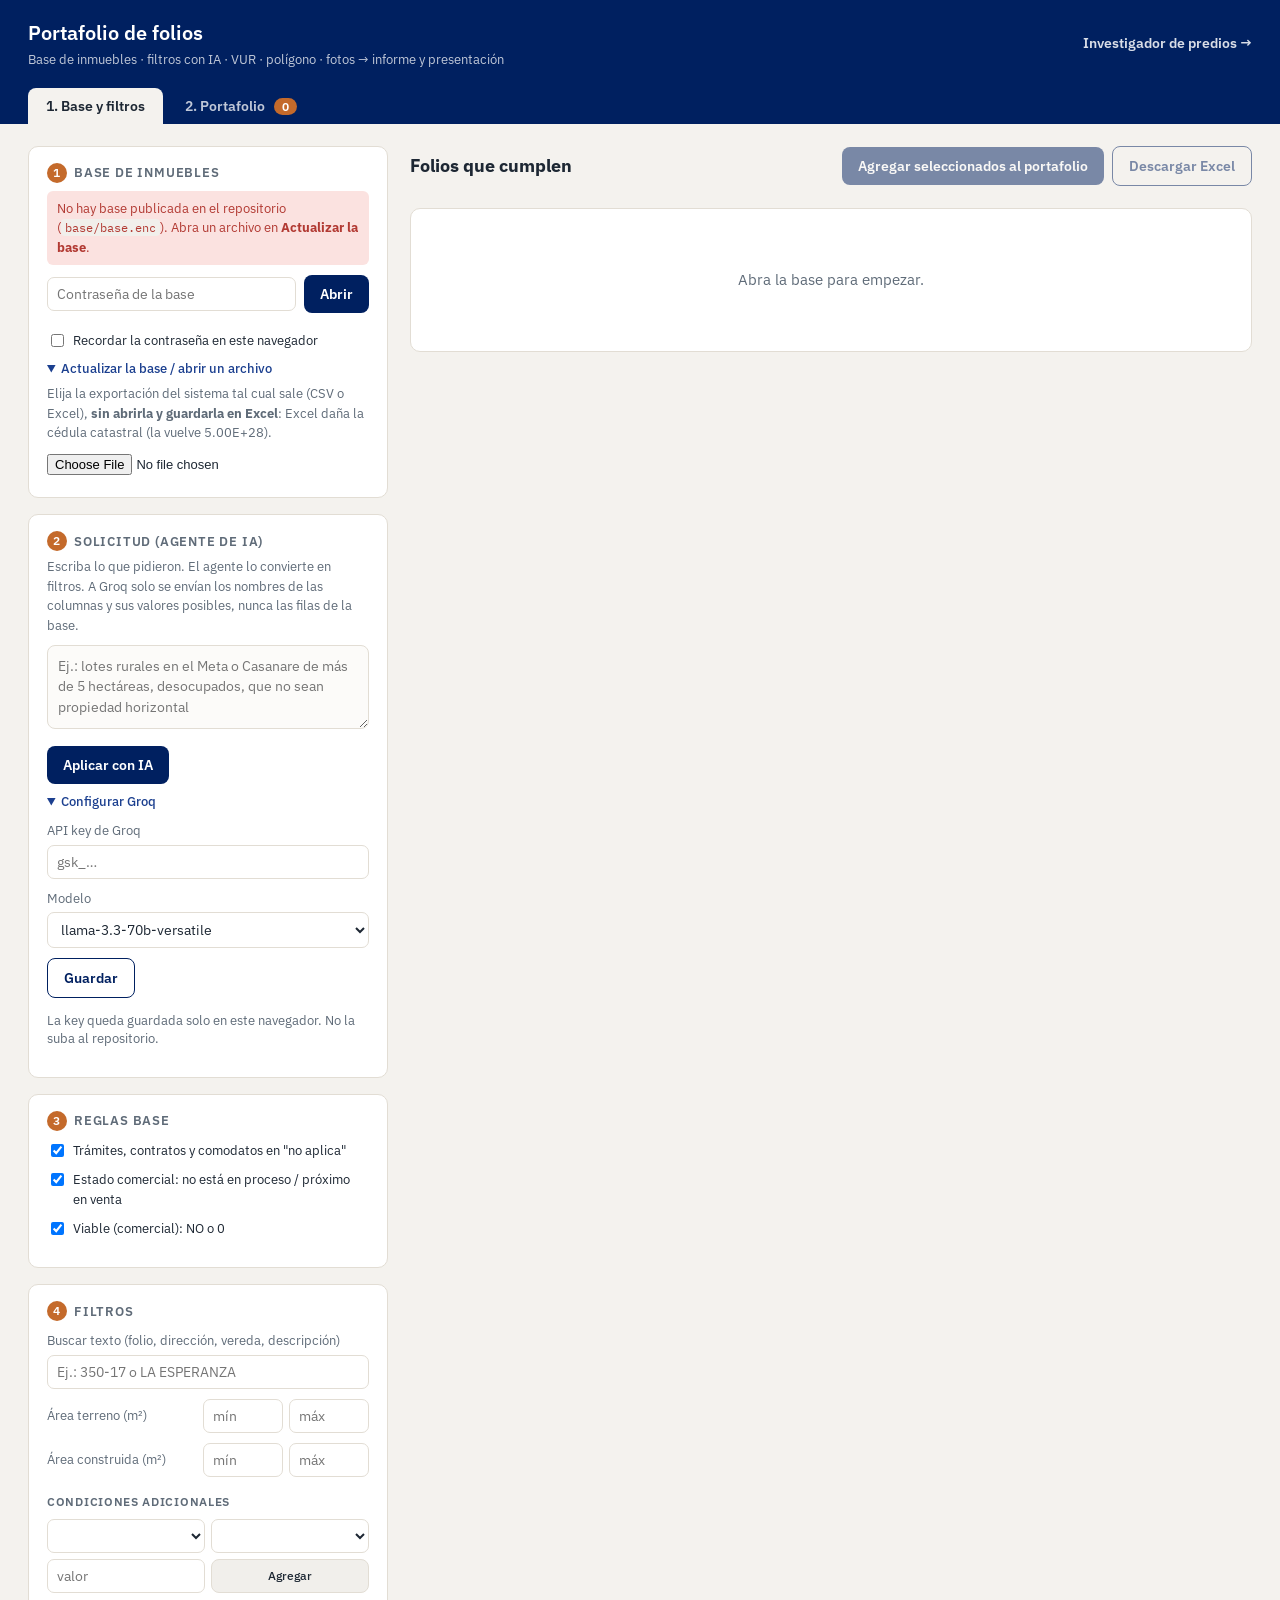
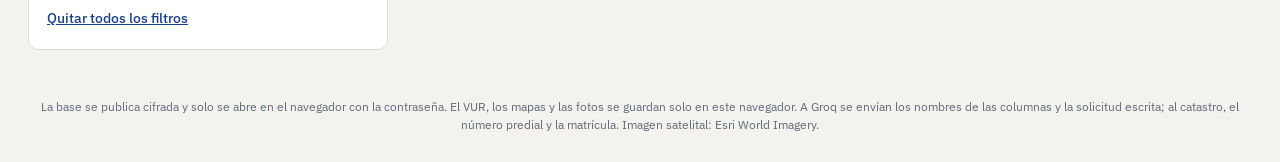
==== portafolio.html @ 05421433 "Add files via upload" ====
<!doctype html>
<html lang="es">
<head>
<meta charset="utf-8">
<meta name="viewport" content="width=device-width, initial-scale=1">
<title>Portafolio de folios</title>
<meta name="description" content="Filtra la base de inmuebles, junta VUR, polígono y fotos de cada folio y genera el informe y la presentación de portafolio.">
<link rel="icon" href="data:image/svg+xml,%3Csvg xmlns='http://www.w3.org/2000/svg' viewBox='0 0 32 32'%3E%3Crect width='32' height='32' rx='7' fill='%23002060'/%3E%3Cpath d='M8 9h16v3H8zm0 6h16v3H8zm0 6h10v3H8z' fill='%23fff'/%3E%3C/svg%3E">
<link rel="preconnect" href="https://fonts.googleapis.com">
<link href="https://fonts.googleapis.com/css2?family=IBM+Plex+Mono:wght@400;500;600&family=IBM+Plex+Sans:wght@400;500;600&display=swap" rel="stylesheet">
<link rel="stylesheet" href="css/estilos.css">
<link rel="stylesheet" href="css/portafolio.css">
</head>
<body>
<header class="cabecera">
  <div class="marca">
    <h1>Portafolio de folios</h1>
    <p>Base de inmuebles · filtros con IA · VUR · polígono · fotos → informe y presentación</p>
  </div>
  <a class="volver" href="index.html">Investigador de predios →</a>
</header>

<nav class="pestanas" aria-label="Secciones">
  <button type="button" data-pestana="filtros" class="activa">1. Base y filtros</button>
  <button type="button" data-pestana="portafolio">2. Portafolio <span id="cuentaPort" class="insignia">0</span></button>
</nav>

<div id="aviso" class="aviso" hidden></div>

<!-- ================= 1. BASE Y FILTROS ================= -->
<div id="vistaFiltros">
<main class="contenido">
  <aside class="lateral">
    <section class="panel">
      <h2><span class="paso">1</span>Base de inmuebles</h2>
      <div id="estadoBase" class="estado">Buscando la base del repositorio…</div>
      <form id="formClave" class="fila" hidden autocomplete="off">
        <label class="oculto" for="clave">Contraseña de la base</label>
        <input type="password" id="clave" placeholder="Contraseña de la base" autocomplete="current-password">
        <button type="submit">Abrir</button>
        <label class="chk"><input type="checkbox" id="recordarClave"> Recordar la contraseña en este navegador</label>
      </form>
      <details id="detActualizar">
        <summary>Actualizar la base / abrir un archivo</summary>
        <p class="ayuda">Elija la exportación del sistema tal cual sale (CSV o Excel), <b>sin abrirla y guardarla en Excel</b>: Excel daña la cédula catastral (la vuelve 5.00E+28).</p>
        <input type="file" id="archivoBase" accept=".csv,.txt,.xlsx,.enc">
        <div id="estadoArchivo" class="previa"></div>
        <div id="cifrarCaja" hidden>
          <p class="ayuda">Para publicarla, la página la cifra con una contraseña. Luego suba el archivo <b>base.enc</b> a la carpeta <code>base/</code> del repositorio (reemplazando el anterior).</p>
          <input type="password" id="claveNueva" placeholder="Contraseña nueva" autocomplete="new-password">
          <input type="password" id="claveNueva2" placeholder="Repita la contraseña" autocomplete="new-password">
          <div class="fila">
            <button type="button" id="cifrarBase">Descargar base.enc</button>
          </div>
        </div>
      </details>
    </section>

    <section class="panel">
      <h2><span class="paso">2</span>Solicitud (agente de IA)</h2>
      <p class="ayuda">Escriba lo que pidieron. El agente lo convierte en filtros. A Groq solo se envían los nombres de las columnas y sus valores posibles, nunca las filas de la base.</p>
      <textarea id="solicitud" class="corta" placeholder="Ej.: lotes rurales en el Meta o Casanare de más de 5 hectáreas, desocupados, que no sean propiedad horizontal"></textarea>
      <div class="fila">
        <button type="button" id="preguntarIA">Aplicar con IA</button>
        <span id="estadoIA" class="nota"></span>
      </div>
      <div id="respuestaIA" class="respuesta-ia" hidden></div>
      <details id="detGroq">
        <summary>Configurar Groq</summary>
        <label class="campo">API key de Groq
          <input type="password" id="groqKey" placeholder="gsk_…" autocomplete="off" spellcheck="false">
        </label>
        <label class="campo">Modelo
          <select id="groqModelo"></select>
        </label>
        <div class="fila"><button type="button" id="guardarGroq" class="secundario">Guardar</button><span id="estadoGroq" class="nota"></span></div>
        <p class="nota">La key queda guardada solo en este navegador. No la suba al repositorio.</p>
      </details>
    </section>

    <section class="panel">
      <h2><span class="paso">3</span>Reglas base</h2>
      <label class="chk"><input type="checkbox" data-regla="no_aplica" checked> Trámites, contratos y comodatos en "no aplica" <span class="cuenta" data-cuenta="no_aplica"></span></label>
      <label class="chk"><input type="checkbox" data-regla="comercial" checked> Estado comercial: no está en proceso / próximo en venta <span class="cuenta" data-cuenta="comercial"></span></label>
      <label class="chk"><input type="checkbox" data-regla="viable" checked> Viable (comercial): NO o 0 <span class="cuenta" data-cuenta="viable"></span></label>
      <p id="avisoReglas" class="nota"></p>
    </section>

    <section class="panel">
      <h2><span class="paso">4</span>Filtros</h2>
      <label class="campo">Buscar texto (folio, dirección, vereda, descripción)
        <input type="search" id="texto" placeholder="Ej.: 350-17 o LA ESPERANZA">
      </label>
      <div id="filtrosPanel"></div>
      <div class="rango">
        <span>Área terreno (m²)</span>
        <input type="number" id="atMin" placeholder="mín" min="0"><input type="number" id="atMax" placeholder="máx" min="0">
      </div>
      <div class="rango">
        <span>Área construida (m²)</span>
        <input type="number" id="acMin" placeholder="mín" min="0"><input type="number" id="acMax" placeholder="máx" min="0">
      </div>
      <h3 class="sub">Condiciones adicionales</h3>
      <ul id="condiciones" class="condiciones"></ul>
      <div class="nueva-cond">
        <select id="condCol"></select>
        <select id="condOp"></select>
        <input id="condVal" placeholder="valor">
        <button type="button" id="condAgregar" class="mini">Agregar</button>
      </div>
      <div class="fila"><button type="button" id="limpiarFiltros" class="enlace">Quitar todos los filtros</button></div>
    </section>
  </aside>

  <section class="resultados">
    <div class="barra">
      <h2 id="tituloRes">Folios que cumplen</h2>
      <div class="fila">
        <button type="button" id="agregarSel" disabled>Agregar seleccionados al portafolio</button>
        <button type="button" id="descargarRes" class="secundario" disabled>Descargar Excel</button>
      </div>
    </div>
    <p id="resumenFiltros" class="resumen-filtros"></p>
    <div id="tablaRes" class="tabla-res"><div class="vacio"><p>Abra la base para empezar.</p></div></div>
    <div id="paginas" class="paginas"></div>
  </section>
</main>
</div>

<!-- ================= 2. PORTAFOLIO ================= -->
<div id="vistaPortafolio" hidden>
<main class="contenido">
  <aside class="lateral">
    <section class="panel">
      <h2>Solicitante</h2>
      <label class="campo">Nombre del solicitante
        <input id="solicitante" placeholder="Ej.: Asociación Fraternidad Internacional de Jóvenes">
      </label>
      <label class="campo">Tipo (va en el botón de la portada)
        <input id="tipoSolicitante" placeholder="ESAL">
      </label>
      <label class="campo">Logo del solicitante
        <input type="file" id="logoSolicitante" accept="image/*">
      </label>
      <div id="logoPrevia" class="logo-previa"></div>
      <label class="campo">Solicitud (va en el informe)
        <textarea id="textoSolicitud" class="corta"></textarea>
      </label>
    </section>
    <section class="panel">
      <h2>Generar</h2>
      <div class="fila columna">
        <button type="button" id="genPptx">Descargar presentación (PowerPoint)</button>
        <button type="button" id="genDocx" class="secundario">Descargar informe (Word)</button>
      </div>
      <div id="estadoGen" class="previa"></div>
      <p class="nota">El portafolio (VUR, mapas y fotos) se guarda solo en este navegador.</p>
      <button type="button" id="vaciarPort" class="enlace peligro">Vaciar el portafolio</button>
    </section>
  </aside>
  <section class="resultados">
    <div class="barra">
      <h2>Folios del portafolio</h2>
      <div class="fila"><button type="button" id="buscarTodos" class="secundario">Buscar polígonos de todos</button></div>
    </div>
    <div id="items"><div class="vacio"><p>Todavía no hay folios. Agréguelos desde <b>1. Base y filtros</b>.</p></div></div>
  </section>
</main>
</div>

<footer class="pie">
  La base se publica cifrada y solo se abre en el navegador con la contraseña. El VUR, los mapas y las fotos se guardan solo en este navegador.
  A Groq se envían los nombres de las columnas y la solicitud escrita; al catastro, el número predial y la matrícula.
  Imagen satelital: Esri World Imagery.
</footer>

<template id="tplItem">
  <article class="item">
    <header class="item-cab">
      <div>
        <span class="item-num"></span>
        <b class="item-fmi"></b>
        <span class="item-lugar"></span>
      </div>
      <div class="fila">
        <span class="sello"></span>
        <button type="button" class="mini" data-acc="subir" title="Subir">↑</button>
        <button type="button" class="mini" data-acc="bajar" title="Bajar">↓</button>
        <button type="button" class="mini" data-acc="quitar">Quitar</button>
      </div>
    </header>
    <div class="item-cuerpo">
      <div class="item-col">
        <h3 class="sub">Datos para la presentación</h3>
        <div class="campos-ficha"></div>
        <label class="campo">Observaciones (van en el informe)<textarea class="corta" data-campo="observaciones"></textarea></label>
      </div>
      <div class="item-col">
        <h3 class="sub">Consulta del VUR (Datos Básicos)</h3>
        <textarea class="vur" placeholder="Pegue aquí la consulta Datos Básicos de este folio (Ctrl+A, Ctrl+C en el VUR)"></textarea>
        <div class="fila"><button type="button" class="mini" data-acc="leerVur">Leer VUR</button></div>
        <div class="vur-res previa"></div>
        <h3 class="sub">Georreferenciación</h3>
        <div class="fila">
          <button type="button" class="mini" data-acc="poligono">Buscar polígono</button>
          <label class="mini boton-archivo">Subir imagen del mapa<input type="file" accept="image/*" data-acc="mapaManual" hidden></label>
        </div>
        <div class="cat-res previa"></div>
        <div class="mapa-previa"></div>
      </div>
      <div class="item-col">
        <h3 class="sub">Fotos de la visita</h3>
        <label class="mini boton-archivo">Agregar fotos<input type="file" accept="image/*" multiple data-acc="fotos" hidden></label>
        <p class="nota">Marque cuál es la fachada. Las demás van de a dos por diapositiva.</p>
        <div class="fotos"></div>
      </div>
    </div>
  </article>
</template>

<script src="js/utils.js"></script>
<script src="js/vur.js"></script>
<script src="js/xlsx.js"></script>
<script src="js/config.js"></script>
<script src="js/catastroenlinea.js"></script>
<script src="js/arcgis.js"></script>
<script src="js/gestores.js"></script>
<script src="js/geoportales.js"></script>
<script src="js/contraste.js"></script>
<script src="js/confirmacion.js"></script>
<script src="js/almacen.js"></script>
<script src="js/reporte.js"></script>
<script src="js/lib/pptxgen.bundle.js"></script>
<script src="js/lib/docx.iife.js"></script>
<script src="js/portafolio/config.js"></script>
<script src="js/portafolio/base.js"></script>
<script src="js/portafolio/filtros.js"></script>
<script src="js/portafolio/agente.js"></script>
<script src="js/portafolio/imagenes.js"></script>
<script src="js/portafolio/mapa.js"></script>
<script src="js/portafolio/presentacion.js"></script>
<script src="js/portafolio/informe.js"></script>
<script src="js/portafolio/app.js"></script>
</body>
</html>
---- css/estilos.css ----
:root {
  --fondo: #f4f2ee; --papel: #ffffff; --tinta: #1d2733; --suave: #5f6b78; --linea: #e2ddd4;
  --marca: #1f3a5f; --marca-2: #2c4f7c; --acento: #c46a2b;
  --ok: #1e7a4c; --ok-f: #e3f4ea; --rev: #8a5d00; --rev-f: #fff3d1; --dif: #b23a33; --dif-f: #fbe2e0; --gris-f: #f1efeb;
  --mono: "IBM Plex Mono", ui-monospace, Menlo, Consolas, monospace;
  color-scheme: light;
}
* { box-sizing: border-box; }
body { margin: 0; background: var(--fondo); color: var(--tinta); font: 15px/1.5 "IBM Plex Sans", system-ui, -apple-system, "Segoe UI", sans-serif; }
.oculto { position: absolute; width: 1px; height: 1px; overflow: hidden; clip: rect(0 0 0 0); }
a { color: var(--marca-2); }

/* Cabecera */
.cabecera { background: var(--marca); color: #fff; padding: 18px 28px; display: flex; gap: 24px; align-items: center; justify-content: space-between; flex-wrap: wrap; }
.marca h1 { margin: 0; font-size: 20px; font-weight: 600; }
.marca p { margin: 2px 0 0; opacity: .75; font-size: 13px; }
.buscador { display: flex; gap: 8px; flex: 1 1 420px; max-width: 620px; }
.buscador input { flex: 1; min-width: 0; border: 0; border-radius: 8px; padding: 11px 14px; font: 500 16px var(--mono); color: var(--tinta); }
.buscador input:focus { outline: 3px solid var(--acento); }
.buscador button { background: var(--acento); }

.aviso { background: var(--rev-f); color: var(--rev); padding: 10px 28px; font-size: 14px; }

/* Distribución */
.contenido { display: grid; grid-template-columns: minmax(0, 360px) minmax(0, 1fr); gap: 22px; padding: 22px 28px; max-width: 1560px; margin: 0 auto; }
@media (max-width: 1000px) { .contenido { grid-template-columns: minmax(0, 1fr); padding: 16px; } .cabecera { padding: 16px; } }

.panel { background: var(--papel); border: 1px solid var(--linea); border-radius: 10px; padding: 16px 18px; margin-bottom: 16px; }
.panel h2 { margin: 0 0 4px; font-size: 12.5px; text-transform: uppercase; letter-spacing: .8px; color: var(--suave); font-weight: 600; display: flex; align-items: center; }
.paso { display: inline-grid; place-items: center; width: 20px; height: 20px; border-radius: 50%; background: var(--acento); color: #fff; font-size: 12px; margin-right: 7px; }
.ayuda { color: var(--suave); font-size: 13px; margin: 6px 0 10px; }
.nota { color: var(--suave); font-size: 12.5px; }
textarea { width: 100%; min-height: 200px; border: 1px solid var(--linea); border-radius: 8px; padding: 10px; font: 12.5px/1.45 var(--mono); resize: vertical; background: #fcfbf9; color: var(--tinta); }
textarea:focus { outline: 2px solid var(--marca); outline-offset: -1px; }
input[type=file] { max-width: 100%; font-size: 13px; }
button { background: var(--marca); color: #fff; border: 0; border-radius: 8px; padding: 10px 16px; font: 600 14px "IBM Plex Sans", system-ui, sans-serif; cursor: pointer; }
button:hover { filter: brightness(1.1); }
button:disabled { opacity: .5; cursor: wait; }
button.secundario { background: transparent; color: var(--marca); border: 1px solid var(--marca); }
button.enlace { background: none; color: var(--marca-2); padding: 6px 0; font-weight: 500; text-decoration: underline; }
button.enlace.peligro { color: var(--dif); }
button.mini { padding: 3px 8px; font-size: 12px; font-weight: 500; background: var(--gris-f); color: var(--tinta); border: 1px solid var(--linea); }
.fila { display: flex; gap: 8px; align-items: center; flex-wrap: wrap; margin-top: 10px; }
.chk { font-size: 13px; display: flex; gap: 6px; align-items: center; margin-top: 10px; }
.estado { font-size: 13px; padding: 8px 10px; border-radius: 6px; background: var(--gris-f); margin-top: 8px; }
.estado.ok { background: var(--ok-f); color: var(--ok); }
.estado.mal { background: var(--dif-f); color: var(--dif); }
.previa { font-size: 12.5px; color: var(--suave); margin-top: 6px; }
.historial { list-style: none; margin: 0 0 6px; padding: 0; max-height: 260px; overflow: auto; }
.historial li { border-bottom: 1px solid var(--linea); }
.historial button { background: none; color: var(--tinta); width: 100%; text-align: left; padding: 7px 4px; display: flex; justify-content: space-between; gap: 8px; font-weight: 400; border-radius: 0; }
.historial button:hover { background: var(--gris-f); filter: none; }
.historial .fmi { font: 600 13px var(--mono); }
.lista-gestores { max-height: 200px; overflow: auto; font-size: 12px; margin-top: 8px; }
.lista-gestores div { display: flex; justify-content: space-between; gap: 8px; border-bottom: 1px solid var(--linea); padding: 2px 0; }
details summary { cursor: pointer; color: var(--marca-2); font-weight: 500; font-size: 13px; margin-top: 8px; }

/* Resultados */
.barra { display: flex; justify-content: space-between; align-items: center; gap: 10px; flex-wrap: wrap; margin-bottom: 12px; }
.barra h2 { margin: 0; font-size: 18px; }
.barra .fila { margin: 0; }
.vacio { text-align: center; color: var(--suave); padding: 56px 24px; border: 2px dashed var(--linea); border-radius: 12px; }
.vacio p { margin: 4px auto; max-width: 560px; }
.cargando { padding: 18px; color: var(--suave); background: var(--papel); border: 1px solid var(--linea); border-radius: 12px; margin-bottom: 18px; }

.ficha { background: var(--papel); border: 1px solid var(--linea); border-radius: 12px; margin-bottom: 20px; overflow: hidden; }
.ficha > .cab { padding: 14px 18px; display: flex; justify-content: space-between; align-items: flex-start; gap: 10px; flex-wrap: wrap; border-bottom: 1px solid var(--linea); }
.cab .fmi { font: 600 20px var(--mono); display: flex; align-items: center; gap: 8px; }
.cab .lugar { color: var(--suave); font-size: 13px; }
.cab .acciones { display: flex; gap: 6px; align-items: center; }
.insignia { font-size: 12.5px; font-weight: 600; padding: 4px 10px; border-radius: 20px; white-space: nowrap; }
.i-ok { background: var(--ok-f); color: var(--ok); } .i-revisar { background: var(--rev-f); color: var(--rev); }
.i-diferente { background: var(--dif-f); color: var(--dif); } .i-sin_dato { background: var(--gris-f); color: var(--suave); }
.alertas { padding: 10px 18px 0; display: flex; gap: 6px; flex-wrap: wrap; }
.alerta { font-size: 12.5px; background: var(--rev-f); color: var(--rev); border-radius: 6px; padding: 3px 8px; }
.cuerpo { display: grid; grid-template-columns: minmax(0, 1fr) 300px; gap: 18px; padding: 14px 18px 18px; }
@media (max-width: 1250px) { .cuerpo { grid-template-columns: minmax(0, 1fr); } }
h3 { font-size: 12px; text-transform: uppercase; letter-spacing: .6px; color: var(--suave); margin: 18px 0 6px; font-weight: 600; }
h3:first-child { margin-top: 0; }

table { width: 100%; border-collapse: collapse; font-size: 13px; table-layout: fixed; }
th { text-align: left; font-weight: 600; color: var(--suave); font-size: 11px; text-transform: uppercase; letter-spacing: .5px; padding: 6px 8px; border-bottom: 2px solid var(--linea); }
td { padding: 7px 8px; border-bottom: 1px solid var(--linea); vertical-align: top; overflow-wrap: anywhere; }
td.campo { font-weight: 500; }
td.cod { font-family: var(--mono); font-size: 12px; }
table.contraste col.c1 { width: 19%; } table.contraste col.c2 { width: 21%; } table.contraste col.c3 { width: 23%; }
table.contraste col.c4 { width: 23%; } table.contraste col.c5 { width: 14%; }
tr.e-ok td.marca { color: var(--ok); }
tr.e-revisar { background: #fffaf0; } tr.e-revisar td.marca { color: var(--rev); }
tr.e-diferente { background: #fdf2f1; } tr.e-diferente td.marca { color: var(--dif); }
td.marca { font-weight: 600; }
td.marca .nota { font-weight: 400; display: block; }

.lado .caja { background: var(--gris-f); border-radius: 8px; padding: 10px 12px; font-size: 13px; margin-bottom: 12px; }
.caja .tit { font-weight: 600; display: flex; justify-content: space-between; gap: 6px; }
.caja .est { font-size: 11.5px; font-weight: 600; padding: 1px 7px; border-radius: 10px; background: #fff; white-space: nowrap; }
.caja .est.ok { color: var(--ok); } .caja .est.no { color: var(--dif); }
dl.datos { display: grid; grid-template-columns: auto 1fr; gap: 2px 10px; margin: 6px 0 0; font-size: 12.5px; }
dl.datos dt { color: var(--suave); }
dl.datos dd { margin: 0; overflow-wrap: anywhere; }
.mapa { height: 230px; border-radius: 8px; border: 1px solid var(--linea); margin-bottom: 12px; background: var(--gris-f); }
ul.enlaces { list-style: none; padding: 0; margin: 0; }
ul.enlaces li { padding: 3px 0; }
.extra { margin: 0 18px 14px; font-size: 13px; }
.extra p { margin: 6px 0; }
.rejilla { display: grid; grid-template-columns: repeat(auto-fill, minmax(220px, 1fr)); gap: 4px 16px; margin-top: 8px; }
.rejilla div { border-bottom: 1px solid var(--linea); padding: 3px 0; font-size: 12.5px; }
.rejilla span { color: var(--suave); display: block; font-size: 11px; text-transform: uppercase; letter-spacing: .4px; }
.pie { text-align: center; color: var(--suave); font-size: 12px; padding: 10px 20px 28px; }
.toast { position: fixed; bottom: 20px; left: 50%; transform: translateX(-50%); background: var(--tinta); color: #fff; padding: 8px 16px; border-radius: 8px; font-size: 13px; z-index: 2000; }
@media (max-width: 1000px) { .resultados { order: -1; } }

/* Pestañas */
.pestanas { display: flex; gap: 4px; padding: 0 28px; background: var(--marca); }
.pestanas button { background: transparent; color: rgba(255,255,255,.75); border-radius: 8px 8px 0 0; padding: 9px 18px; font-weight: 600; }
.pestanas button.activa { background: var(--fondo); color: var(--tinta); }
.pestanas button:hover { filter: none; color: #fff; }
.pestanas button.activa:hover { color: var(--tinta); }
@media (max-width: 1000px) { .pestanas { padding: 0 16px; } }

/* Origen de cada fuente */
.origen { display: inline-block; font-size: 10.5px; font-weight: 600; letter-spacing: .3px; text-transform: uppercase; padding: 1px 6px; border-radius: 4px; vertical-align: middle; }
.o-igac { background: #e4ecf7; color: #1f3a5f; }
.o-gestor { background: #f6e7da; color: #8a4517; }
.o-otro { background: var(--gris-f); color: var(--suave); }
td .de { display: block; font: 400 10.5px "IBM Plex Sans", system-ui, sans-serif; color: var(--suave); margin-top: 2px; }
.caja .conf { margin-top: 6px; font-size: 12.5px; }
table.donde col.d1 { width: 26%; } table.donde col.d2 { width: 14%; } table.donde col.d3 { width: 36%; } table.donde col.d4 { width: 24%; }
table.donde td { font-size: 12.5px; }
table.donde tr.r-ok td.res { color: var(--ok); font-weight: 600; }
table.donde tr.r-no_encontrado td.res, table.donde tr.r-error td.res { color: var(--dif); font-weight: 600; }
table.donde tr.r-sin_datos td.res { color: var(--suave); }
.pie-mapa { margin: -6px 0 10px; }

/* Varios predios */
.campo-filtro { display: flex; justify-content: space-between; align-items: center; gap: 10px; font-size: 13px; margin-top: 8px; }
.campo-filtro select { max-width: 200px; flex: 1; padding: 5px; border: 1px solid var(--linea); border-radius: 6px; font: inherit; font-size: 13px; background: #fff; }
progress { width: 100%; height: 10px; margin-top: 12px; accent-color: var(--acento); }
.resumen-lote { font-size: 13.5px; color: var(--suave); margin: 0 0 10px; }
#loteTabla { background: var(--papel); border: 1px solid var(--linea); border-radius: 12px; overflow-x: auto; }
#loteTabla .vacio { border: 0; }
table.tabla-lote { table-layout: auto; min-width: 900px; }
table.tabla-lote td { font-size: 12.5px; }
table.tabla-lote tr.sub td { border-top: 0; padding-top: 0; }
.fuente-lote { display: block; margin-bottom: 3px; }
.fuente-lote.si a, .fuente-lote.si { color: var(--ok); }
.fuente-lote.no a, .fuente-lote.no { color: var(--suave); }
button.mini { white-space: nowrap; }
table.tabla-lote td { overflow-wrap: normal; }
table.tabla-lote td.cod { overflow-wrap: anywhere; min-width: 120px; }

/* Confirmación FMI ↔ cédula catastral */
.confirmacion { margin: 14px 18px 0; border-radius: 10px; padding: 12px 14px; border: 1px solid var(--linea); background: var(--gris-f); }
.confirmacion.c-confirmado { background: var(--ok-f); border-color: #b9e2c9; }
.confirmacion.c-no_coincide { background: var(--dif-f); border-color: #f0b8b4; }
.confirmacion.c-revisar { background: var(--rev-f); border-color: #f1d98c; }
.conf-tit { display: flex; gap: 10px; align-items: center; }
.conf-tit b { font-size: 15.5px; }
.conf-icono { display: inline-grid; place-items: center; width: 30px; height: 30px; border-radius: 50%; background: #fff; font-weight: 700; font-size: 16px; flex: none; }
.c-confirmado .conf-icono { color: var(--ok); } .c-no_coincide .conf-icono { color: var(--dif); } .c-revisar .conf-icono { color: var(--rev); } .c-sin_confirmar .conf-icono { color: var(--suave); }
ul.pruebas { list-style: none; margin: 10px 0 0; padding: 0; font-size: 13px; }
ul.pruebas li { display: flex; gap: 8px; padding: 3px 0; }
.p-ic { width: 14px; flex: none; font-weight: 700; text-align: center; }
.p-confirma .p-ic { color: var(--ok); } .p-contradice .p-ic { color: var(--dif); } .p-revisar .p-ic { color: var(--rev); } .p-apoya .p-ic, .p-informa .p-ic, .p-sin_dato .p-ic { color: var(--suave); }
.conf-rec { margin: 8px 0 0; font-size: 13px; color: var(--tinta); }
.ic-confirmado { background: var(--ok-f); color: var(--ok); } .ic-no_coincide { background: var(--dif-f); color: var(--dif); }
.ic-revisar { background: var(--rev-f); color: var(--rev); } .ic-sin_confirmar { background: var(--gris-f); color: var(--suave); }
#vistaVarios .contenido { grid-template-columns: minmax(0, 300px) minmax(0, 1fr); max-width: 1760px; }
@media (max-width: 1000px) { #vistaVarios .contenido { grid-template-columns: minmax(0, 1fr); } }
table.tabla-lote td .nota { display: block; margin-top: 3px; }
table.tabla-lote td.col-fuentes { min-width: 230px; }
table.tabla-lote td.cod { font-size: 11px; }
table.tabla-lote .insignia { white-space: nowrap; display: inline-block; }

/* Catastro en línea: marcador y pedido */
.pasos-cel { padding-left: 18px; margin: 6px 0 0; }
.pasos-cel li { margin-bottom: 6px; }
a.marcador { display: inline-block; padding: 3px 10px; border: 1px dashed var(--linea); border-radius: 6px; background: var(--gris-f);
  color: var(--tinta); font-weight: 600; text-decoration: none; cursor: grab; }
.pedido-cel { margin-top: 8px; display: flex; flex-wrap: wrap; align-items: center; gap: 6px; font-size: 12.5px; }
.pedido-cel code { background: #fff; border: 1px solid var(--linea); border-radius: 4px; padding: 1px 6px; overflow-wrap: anywhere; }

.pestanas a.pest-enlace { margin-left: auto; align-self: center; color: #fff; opacity: .85; font-weight: 600; font-size: 14px; text-decoration: none; padding: 6px 4px; }
.pestanas a.pest-enlace:hover { opacity: 1; text-decoration: underline; }
---- css/portafolio.css ----
/* Página del portafolio (se suma a estilos.css) */
:root { --marca: #002060; --marca-2: #1b3f8f; --rev: #8a5d00; }
.volver { color: #fff; opacity: .85; font-weight: 600; text-decoration: none; font-size: 14px; }
.volver:hover { opacity: 1; text-decoration: underline; }
.pestanas .insignia { background: var(--acento); color: #fff; padding: 1px 8px; margin-left: 6px; font-size: 12px; }
.aviso.ok { background: var(--ok-f); color: var(--ok); }
.aviso.mal { background: var(--dif-f); color: var(--dif); }
.estado.rev { background: var(--rev-f); color: var(--rev); }
.avisos-base { margin-top: 6px; font-size: 12.5px; line-height: 1.45; }
@media (max-width: 1000px) { .resultados { order: 0; } }

textarea.corta { min-height: 84px; font: 14px/1.45 "IBM Plex Sans", system-ui, sans-serif; }
input[type=text], input[type=search], input[type=password], input[type=number], input:not([type]), select {
  border: 1px solid var(--linea); border-radius: 7px; padding: 7px 9px; font: 14px "IBM Plex Sans", system-ui, sans-serif; color: var(--tinta); background: #fff; min-width: 0;
}
input:focus, select:focus { outline: 2px solid var(--marca); outline-offset: -1px; }
#formClave input[type=password] { flex: 1 1 160px; }
#cifrarCaja input { width: 100%; margin-top: 6px; }
.campo { display: flex; flex-direction: column; gap: 4px; font-size: 13px; color: var(--suave); margin-top: 10px; }
.campo input, .campo select, .campo textarea { color: var(--tinta); }
.fila.columna { flex-direction: column; align-items: stretch; }
h3.sub { font-size: 12px; text-transform: uppercase; letter-spacing: .7px; color: var(--suave); margin: 16px 0 6px; font-weight: 600; }
.panel code, .estado code { font: 12px var(--mono); background: var(--gris-f); padding: 1px 4px; border-radius: 4px; }

/* IA */
.respuesta-ia { margin-top: 10px; background: #eef3fb; border: 1px solid #cfdcf1; border-radius: 8px; padding: 8px 12px; font-size: 13.5px; }
.respuesta-ia p { margin: 4px 0; }
ul.avisos { margin: 6px 0; padding-left: 18px; color: var(--rev); font-size: 13px; }

/* Reglas */
.cuenta { color: var(--suave); font: 12px var(--mono); margin-left: auto; }
.chk { align-items: flex-start; }
.chk input { margin-top: 3px; }

/* Filtros de selección múltiple */
.multi { border: 1px solid var(--linea); border-radius: 8px; margin-top: 8px; background: #fff; }
.multi summary { list-style: none; display: flex; justify-content: space-between; gap: 8px; padding: 8px 10px; font-size: 13.5px; color: var(--tinta); margin: 0; font-weight: 500; }
.multi summary::-webkit-details-marker { display: none; }
.multi summary::after { content: "▾"; color: var(--suave); }
.multi[open] summary::after { content: "▴"; }
.multi summary .elegidos { margin-left: auto; color: var(--marca-2); font-weight: 600; font-size: 12.5px; text-align: right; overflow: hidden; text-overflow: ellipsis; white-space: nowrap; max-width: 55%; }
.multi.con-filtro { border-color: var(--marca-2); box-shadow: inset 3px 0 0 var(--marca-2); }
.multi .buscar-op { margin: 0 10px 6px; width: calc(100% - 20px); }
.multi .opciones { max-height: 240px; overflow: auto; padding: 0 10px; }
.multi .op { display: flex; gap: 6px; align-items: flex-start; font-size: 13px; padding: 3px 0; border-bottom: 1px solid #f1eee8; cursor: pointer; }
.multi .op input { margin-top: 3px; }
.multi .op .n { margin-left: auto; color: var(--suave); font: 11.5px var(--mono); }
.multi .limpiar-op { margin: 2px 10px 6px; font-size: 12.5px; }
.rango { display: grid; grid-template-columns: 1fr 80px 80px; gap: 6px; align-items: center; font-size: 13px; color: var(--suave); margin-top: 10px; }
.condiciones { list-style: none; padding: 0; margin: 0; font-size: 13px; }
.condiciones li { display: flex; justify-content: space-between; gap: 8px; align-items: center; padding: 4px 0; border-bottom: 1px solid var(--linea); }
.condiciones code { font: 12px var(--mono); background: var(--gris-f); padding: 1px 4px; border-radius: 4px; }
.nueva-cond { display: grid; grid-template-columns: 1fr 1fr; gap: 6px; margin-top: 8px; }
.nueva-cond input { grid-column: 1 / 2; }
.nueva-cond select { font-size: 12.5px; }

/* Resultados */
.resumen-filtros { margin: 0 0 10px; display: flex; flex-wrap: wrap; gap: 6px; }
.chip { background: #e8eef8; color: var(--marca); border-radius: 14px; padding: 3px 10px; font-size: 12.5px; }
.tabla-res { overflow-x: auto; background: var(--papel); border: 1px solid var(--linea); border-radius: 10px; }
.tabla-res .vacio { border: 0; }
table.res { border-collapse: collapse; width: 100%; min-width: 1150px; font-size: 13px; }
table.res td, table.res th { word-break: normal; overflow-wrap: normal; hyphens: none; }
table.res td.mono, table.res td.num { white-space: nowrap; }
table.res td.num { text-align: right; }
table.res th { background: var(--marca); color: #fff; text-align: left; padding: 8px; font-weight: 600; white-space: nowrap; position: sticky; top: 0; }
table.res td { padding: 6px 8px; border-bottom: 1px solid var(--linea); vertical-align: top; }
table.res td:last-child { white-space: nowrap; text-align: right; }
table.res tr:hover td { background: #faf8f4; }
table.res tr.en-port td { background: var(--ok-f); }
table.res .mono, .mono { font-family: var(--mono); font-size: 12.5px; }
tr.detalle td { background: #fbfaf7 !important; }
tr.detalle dl { display: grid; grid-template-columns: repeat(auto-fill, minmax(240px, 1fr)); gap: 4px 16px; margin: 4px 0; }
tr.detalle dl div { border-bottom: 1px dotted var(--linea); padding: 2px 0; }
tr.detalle dt { font-size: 11px; color: var(--suave); text-transform: uppercase; letter-spacing: .4px; }
tr.detalle dd { margin: 0; font-size: 13px; word-break: break-word; }
.paginas { display: flex; gap: 12px; align-items: center; justify-content: center; margin: 12px 0; font-size: 13px; color: var(--suave); }

.sello { display: inline-block; font-size: 11.5px; font-weight: 600; padding: 2px 8px; border-radius: 12px; margin-right: 6px; white-space: nowrap; }
.sello.ok { background: var(--ok-f); color: var(--ok); }
.sello.rev { background: var(--rev-f); color: var(--rev); }
.sello.mal { background: var(--dif-f); color: var(--dif); }
.sello.gris { background: var(--gris-f); color: var(--suave); }
.mal-t { color: var(--dif); }

/* Portafolio */
.logo-previa { margin-top: 8px; display: flex; gap: 10px; align-items: center; }
.logo-previa img { max-width: 140px; max-height: 90px; border: 1px solid var(--linea); border-radius: 6px; padding: 4px; background: #fff; }
.item { background: var(--papel); border: 1px solid var(--linea); border-radius: 12px; margin-bottom: 18px; overflow: hidden; }
.item-cab { display: flex; justify-content: space-between; align-items: center; gap: 10px; flex-wrap: wrap; padding: 10px 16px; background: #f6f8fc; border-bottom: 1px solid var(--linea); }
.item-cab .fila { margin: 0; }
.item-num { color: var(--suave); font-weight: 600; margin-right: 4px; }
.item-fmi { font: 600 17px var(--mono); color: var(--marca); margin-right: 10px; }
.item-lugar { color: var(--suave); font-size: 13.5px; }
.item-cuerpo { display: grid; grid-template-columns: minmax(0, 1fr) minmax(0, 1.1fr) minmax(0, 1fr); gap: 18px; padding: 6px 16px 16px; }
@media (max-width: 1250px) { .item-cuerpo { grid-template-columns: minmax(0, 1fr) minmax(0, 1fr); } .item-col:last-child { grid-column: 1 / -1; } }
@media (max-width: 760px) { .item-cuerpo { grid-template-columns: minmax(0, 1fr); } }
.campo-linea { display: grid; grid-template-columns: 128px minmax(0, 1fr); gap: 6px; align-items: center; font-size: 11px; color: var(--suave); margin-bottom: 4px; text-transform: uppercase; letter-spacing: .3px; }
.campo-linea input { font-size: 13px; padding: 5px 7px; width: 100%; text-transform: none; }
.item textarea.vur { min-height: 110px; font-size: 11.5px; }
.mini-dl { display: grid; grid-template-columns: 1fr; gap: 2px; margin: 6px 0; }
.mini-dl div { display: grid; grid-template-columns: 120px minmax(0, 1fr); gap: 6px; font-size: 12.5px; }
.mini-dl dt { color: var(--suave); }
.mini-dl dd { margin: 0; word-break: break-word; color: var(--tinta); }
.cat-res p { margin: 6px 0; color: var(--tinta); }
ul.fuentes { padding-left: 16px; margin: 4px 0; font-size: 12px; }
ul.fuentes li.f-ok { color: var(--ok); }
.mapa-previa img { width: 100%; max-width: 360px; aspect-ratio: 1; object-fit: cover; border-radius: 8px; border: 1px solid var(--linea); display: block; margin-top: 8px; }
.boton-archivo { display: inline-block; cursor: pointer; border-radius: 8px; }
label.mini { padding: 4px 10px; font-size: 12.5px; font-weight: 500; background: var(--gris-f); color: var(--tinta); border: 1px solid var(--linea); }
label.mini:hover { background: #e9e5de; }
.fotos { display: grid; grid-template-columns: repeat(auto-fill, minmax(140px, 1fr)); gap: 10px; margin-top: 8px; }
.foto { margin: 0; border: 1px solid var(--linea); border-radius: 8px; overflow: hidden; background: #fff; }
.foto img { width: 100%; aspect-ratio: 4 / 3; object-fit: cover; display: block; }
.foto figcaption { display: flex; justify-content: space-between; align-items: center; padding: 4px 6px; gap: 4px; flex-wrap: wrap; }
.foto figcaption .chk { margin: 0; font-size: 12px; }
.foto figcaption .mini { padding: 1px 6px; }
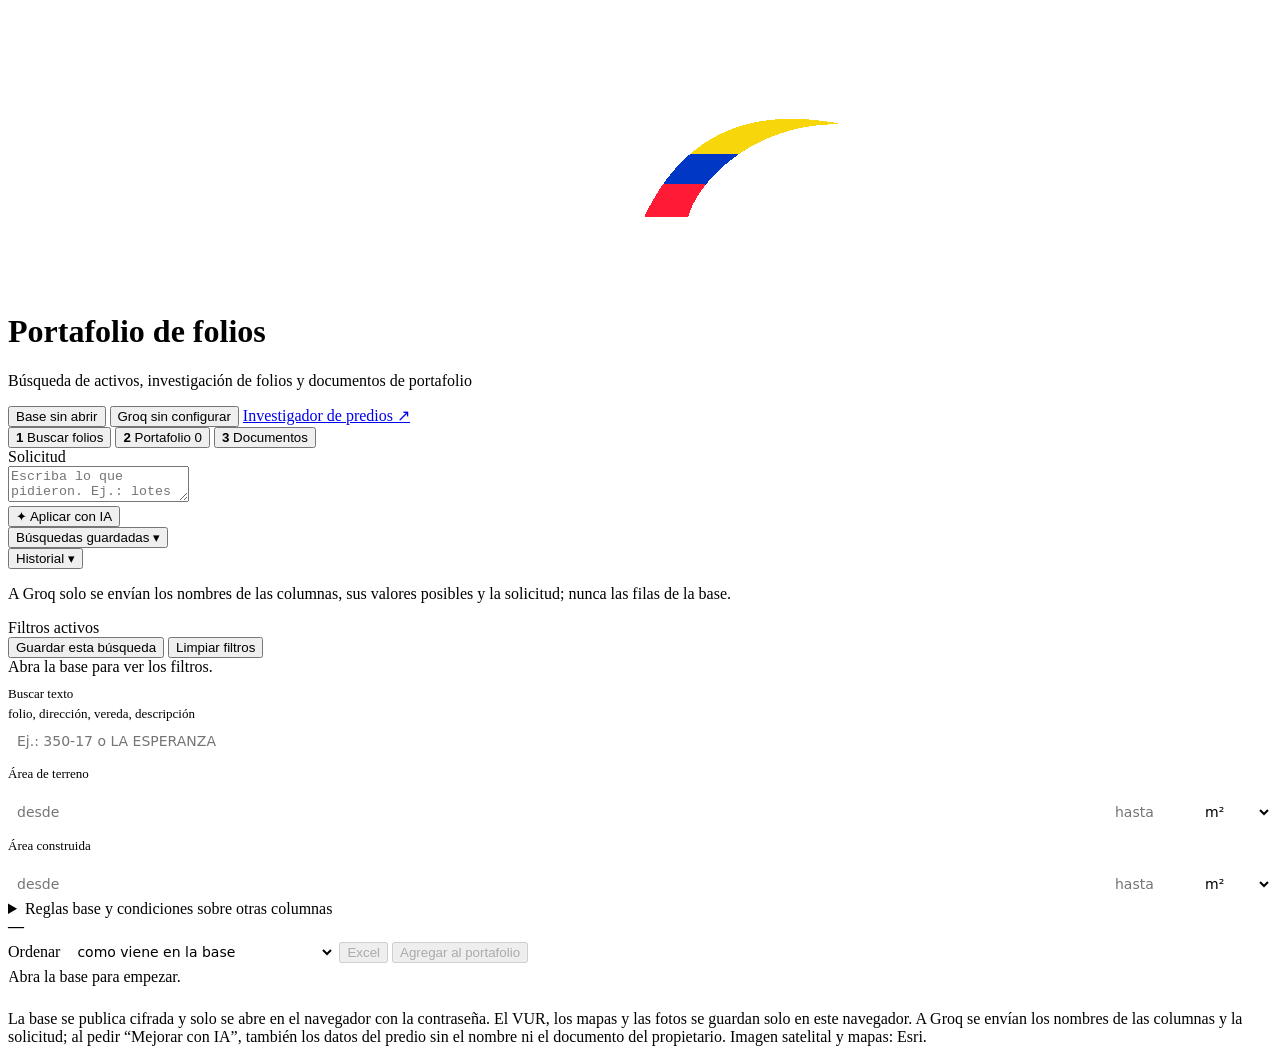
==== commit b69feec2: "Add files via upload" ====
--- a/portafolio.html
+++ b/portafolio.html
@@ -7,213 +7,290 @@
 <meta name="description" content="Filtra la base de inmuebles, junta VUR, polígono y fotos de cada folio y genera el informe y la presentación de portafolio.">
 <link rel="icon" href="data:image/svg+xml,%3Csvg xmlns='http://www.w3.org/2000/svg' viewBox='0 0 32 32'%3E%3Crect width='32' height='32' rx='7' fill='%23002060'/%3E%3Cpath d='M8 9h16v3H8zm0 6h16v3H8zm0 6h10v3H8z' fill='%23fff'/%3E%3C/svg%3E">
 <link rel="preconnect" href="https://fonts.googleapis.com">
-<link href="https://fonts.googleapis.com/css2?family=IBM+Plex+Mono:wght@400;500;600&family=IBM+Plex+Sans:wght@400;500;600&display=swap" rel="stylesheet">
-<link rel="stylesheet" href="css/estilos.css">
+<link href="https://fonts.googleapis.com/css2?family=Montserrat:wght@400;500;600;700;800&family=IBM+Plex+Mono:wght@400;500;600&display=swap" rel="stylesheet">
 <link rel="stylesheet" href="css/portafolio.css">
 </head>
 <body>
-<header class="cabecera">
-  <div class="marca">
-    <h1>Portafolio de folios</h1>
-    <p>Base de inmuebles · filtros con IA · VUR · polígono · fotos → informe y presentación</p>
+<header class="cab">
+  <div class="cab-marca">
+    <img src="plantilla/logo-cierre.png" alt="SAE · Gobierno de Colombia" class="cab-logo">
+    <div>
+      <h1>Portafolio de folios</h1>
+      <p>Búsqueda de activos, investigación de folios y documentos de portafolio</p>
+    </div>
   </div>
-  <a class="volver" href="index.html">Investigador de predios →</a>
+  <div class="cab-estado">
+    <button type="button" class="pildora" id="btnBase"><span class="punto"></span><span id="txtBase">Base sin abrir</span></button>
+    <button type="button" class="pildora" id="btnGroq"><span class="punto"></span><span id="txtGroq">Groq sin configurar</span></button>
+    <a class="pildora" href="index.html">Investigador de predios ↗</a>
+  </div>
 </header>
-
-<nav class="pestanas" aria-label="Secciones">
-  <button type="button" data-pestana="filtros" class="activa">1. Base y filtros</button>
-  <button type="button" data-pestana="portafolio">2. Portafolio <span id="cuentaPort" class="insignia">0</span></button>
+<div class="tricolor" aria-hidden="true"><span></span><span></span><span></span></div>
+
+<nav class="pasos" aria-label="Pasos">
+  <button type="button" data-vista="buscar" class="activa"><b>1</b> Buscar folios</button>
+  <button type="button" data-vista="portafolio"><b>2</b> Portafolio <span id="cuentaPort" class="cuenta-pill">0</span></button>
+  <button type="button" data-vista="documentos"><b>3</b> Documentos</button>
 </nav>
 
 <div id="aviso" class="aviso" hidden></div>
 
-<!-- ================= 1. BASE Y FILTROS ================= -->
-<div id="vistaFiltros">
-<main class="contenido">
-  <aside class="lateral">
-    <section class="panel">
-      <h2><span class="paso">1</span>Base de inmuebles</h2>
-      <div id="estadoBase" class="estado">Buscando la base del repositorio…</div>
-      <form id="formClave" class="fila" hidden autocomplete="off">
-        <label class="oculto" for="clave">Contraseña de la base</label>
-        <input type="password" id="clave" placeholder="Contraseña de la base" autocomplete="current-password">
-        <button type="submit">Abrir</button>
-        <label class="chk"><input type="checkbox" id="recordarClave"> Recordar la contraseña en este navegador</label>
-      </form>
-      <details id="detActualizar">
-        <summary>Actualizar la base / abrir un archivo</summary>
-        <p class="ayuda">Elija la exportación del sistema tal cual sale (CSV o Excel), <b>sin abrirla y guardarla en Excel</b>: Excel daña la cédula catastral (la vuelve 5.00E+28).</p>
-        <input type="file" id="archivoBase" accept=".csv,.txt,.xlsx,.enc">
-        <div id="estadoArchivo" class="previa"></div>
-        <div id="cifrarCaja" hidden>
-          <p class="ayuda">Para publicarla, la página la cifra con una contraseña. Luego suba el archivo <b>base.enc</b> a la carpeta <code>base/</code> del repositorio (reemplazando el anterior).</p>
-          <input type="password" id="claveNueva" placeholder="Contraseña nueva" autocomplete="new-password">
-          <input type="password" id="claveNueva2" placeholder="Repita la contraseña" autocomplete="new-password">
-          <div class="fila">
-            <button type="button" id="cifrarBase">Descargar base.enc</button>
-          </div>
-        </div>
-      </details>
-    </section>
-
-    <section class="panel">
-      <h2><span class="paso">2</span>Solicitud (agente de IA)</h2>
-      <p class="ayuda">Escriba lo que pidieron. El agente lo convierte en filtros. A Groq solo se envían los nombres de las columnas y sus valores posibles, nunca las filas de la base.</p>
-      <textarea id="solicitud" class="corta" placeholder="Ej.: lotes rurales en el Meta o Casanare de más de 5 hectáreas, desocupados, que no sean propiedad horizontal"></textarea>
-      <div class="fila">
-        <button type="button" id="preguntarIA">Aplicar con IA</button>
-        <span id="estadoIA" class="nota"></span>
-      </div>
-      <div id="respuestaIA" class="respuesta-ia" hidden></div>
-      <details id="detGroq">
-        <summary>Configurar Groq</summary>
-        <label class="campo">API key de Groq
-          <input type="password" id="groqKey" placeholder="gsk_…" autocomplete="off" spellcheck="false">
-        </label>
-        <label class="campo">Modelo
-          <select id="groqModelo"></select>
-        </label>
-        <div class="fila"><button type="button" id="guardarGroq" class="secundario">Guardar</button><span id="estadoGroq" class="nota"></span></div>
-        <p class="nota">La key queda guardada solo en este navegador. No la suba al repositorio.</p>
-      </details>
-    </section>
-
-    <section class="panel">
-      <h2><span class="paso">3</span>Reglas base</h2>
-      <label class="chk"><input type="checkbox" data-regla="no_aplica" checked> Trámites, contratos y comodatos en "no aplica" <span class="cuenta" data-cuenta="no_aplica"></span></label>
-      <label class="chk"><input type="checkbox" data-regla="comercial" checked> Estado comercial: no está en proceso / próximo en venta <span class="cuenta" data-cuenta="comercial"></span></label>
-      <label class="chk"><input type="checkbox" data-regla="viable" checked> Viable (comercial): NO o 0 <span class="cuenta" data-cuenta="viable"></span></label>
-      <p id="avisoReglas" class="nota"></p>
-    </section>
-
-    <section class="panel">
-      <h2><span class="paso">4</span>Filtros</h2>
-      <label class="campo">Buscar texto (folio, dirección, vereda, descripción)
+<!-- ================= 1. BUSCAR ================= -->
+<main id="vistaBuscar" class="vista">
+  <section class="solicitud">
+    <label for="solicitud" class="etiqueta">Solicitud</label>
+    <div class="solicitud-fila">
+      <textarea id="solicitud" rows="2" placeholder="Escriba lo que pidieron. Ej.: lotes rurales en el Meta o Casanare de más de 5 hectáreas, desocupados, que no sean propiedad horizontal"></textarea>
+      <div class="solicitud-acc">
+        <button type="button" id="preguntarIA" class="primario">✦ Aplicar con IA</button>
+        <div class="menu">
+          <button type="button" class="secundario" data-menu="menuGuardadas">Búsquedas guardadas ▾</button>
+          <div id="menuGuardadas" class="menu-lista" hidden></div>
+        </div>
+        <div class="menu">
+          <button type="button" class="secundario" data-menu="menuHistorial">Historial ▾</button>
+          <div id="menuHistorial" class="menu-lista" hidden></div>
+        </div>
+      </div>
+    </div>
+    <div id="respuestaIA" class="respuesta-ia" hidden></div>
+    <p class="nota">A Groq solo se envían los nombres de las columnas, sus valores posibles y la solicitud; nunca las filas de la base.</p>
+  </section>
+
+  <section class="activos">
+    <span class="etiqueta">Filtros activos</span>
+    <div id="chipsActivos" class="chips"></div>
+    <div class="activos-acc">
+      <button type="button" id="guardarBusqueda" class="enlace">Guardar esta búsqueda</button>
+      <button type="button" id="limpiarFiltros" class="enlace peligro">Limpiar filtros</button>
+    </div>
+  </section>
+
+  <section id="facetas" class="facetas"><div class="vacio">Abra la base para ver los filtros.</div></section>
+
+  <section class="mas-filtros">
+    <div class="rangos">
+      <label class="campo">Buscar texto <span class="nota">folio, dirección, vereda, descripción</span>
         <input type="search" id="texto" placeholder="Ej.: 350-17 o LA ESPERANZA">
       </label>
-      <div id="filtrosPanel"></div>
-      <div class="rango">
-        <span>Área terreno (m²)</span>
-        <input type="number" id="atMin" placeholder="mín" min="0"><input type="number" id="atMax" placeholder="máx" min="0">
-      </div>
-      <div class="rango">
-        <span>Área construida (m²)</span>
-        <input type="number" id="acMin" placeholder="mín" min="0"><input type="number" id="acMax" placeholder="máx" min="0">
-      </div>
-      <h3 class="sub">Condiciones adicionales</h3>
-      <ul id="condiciones" class="condiciones"></ul>
-      <div class="nueva-cond">
-        <select id="condCol"></select>
-        <select id="condOp"></select>
-        <input id="condVal" placeholder="valor">
-        <button type="button" id="condAgregar" class="mini">Agregar</button>
-      </div>
-      <div class="fila"><button type="button" id="limpiarFiltros" class="enlace">Quitar todos los filtros</button></div>
-    </section>
-  </aside>
+      <div class="campo">Área de terreno
+        <div class="rango"><input type="number" id="atMin" placeholder="desde" min="0" step="any"><input type="number" id="atMax" placeholder="hasta" min="0" step="any">
+          <select id="atUni"><option value="1">m²</option><option value="10000">ha</option></select></div>
+      </div>
+      <div class="campo">Área construida
+        <div class="rango"><input type="number" id="acMin" placeholder="desde" min="0" step="any"><input type="number" id="acMax" placeholder="hasta" min="0" step="any">
+          <select id="acUni"><option value="1">m²</option><option value="10000">ha</option></select></div>
+      </div>
+    </div>
+    <details class="avanzado">
+      <summary>Reglas base y condiciones sobre otras columnas</summary>
+      <div class="avanzado-cuerpo">
+        <div>
+          <h3 class="sub">Reglas base</h3>
+          <label class="chk"><input type="checkbox" data-regla="no_aplica" checked> Trámites, contratos y comodatos en "no aplica" <span class="cuenta" data-cuenta="no_aplica"></span></label>
+          <label class="chk"><input type="checkbox" data-regla="comercial" checked> Estado comercial: no está en proceso / próximo en venta / pendiente publicación <span class="cuenta" data-cuenta="comercial"></span></label>
+          <label class="chk"><input type="checkbox" data-regla="viable" checked> Viable (comercial): NO o 0 <span class="cuenta" data-cuenta="viable"></span></label>
+        </div>
+        <div>
+          <h3 class="sub">Condiciones adicionales</h3>
+          <ul id="condiciones" class="condiciones"></ul>
+          <div class="nueva-cond">
+            <select id="condCol"></select>
+            <select id="condOp"></select>
+            <input id="condVal" placeholder="valor">
+            <button type="button" id="condAgregar" class="secundario">Agregar</button>
+          </div>
+        </div>
+      </div>
+    </details>
+  </section>
 
   <section class="resultados">
-    <div class="barra">
-      <h2 id="tituloRes">Folios que cumplen</h2>
-      <div class="fila">
-        <button type="button" id="agregarSel" disabled>Agregar seleccionados al portafolio</button>
-        <button type="button" id="descargarRes" class="secundario" disabled>Descargar Excel</button>
-      </div>
-    </div>
-    <p id="resumenFiltros" class="resumen-filtros"></p>
-    <div id="tablaRes" class="tabla-res"><div class="vacio"><p>Abra la base para empezar.</p></div></div>
+    <div class="barra-res">
+      <div class="barra-res-izq">
+        <b id="tituloRes">—</b>
+        <div id="resumenDep" class="resumen-dep"></div>
+      </div>
+      <div class="barra-res-der">
+        <label class="orden">Ordenar
+          <select id="orden">
+            <option value="">como viene en la base</option>
+            <option value="departamento">departamento y municipio</option>
+            <option value="areaT-">área de terreno (mayor primero)</option>
+            <option value="areaT+">área de terreno (menor primero)</option>
+            <option value="areaC-">área construida (mayor primero)</option>
+            <option value="avaluo-">avalúo catastral (mayor primero)</option>
+            <option value="avaluo+">avalúo catastral (menor primero)</option>
+            <option value="fmi">folio de matrícula</option>
+          </select>
+        </label>
+        <button type="button" id="descargarRes" class="secundario" disabled>Excel</button>
+        <button type="button" id="agregarSel" class="primario" disabled>Agregar al portafolio</button>
+      </div>
+    </div>
+    <div id="tablaRes" class="tabla-res"><div class="vacio">Abra la base para empezar.</div></div>
     <div id="paginas" class="paginas"></div>
   </section>
 </main>
-</div>
 
 <!-- ================= 2. PORTAFOLIO ================= -->
-<div id="vistaPortafolio" hidden>
-<main class="contenido">
-  <aside class="lateral">
-    <section class="panel">
-      <h2>Solicitante</h2>
-      <label class="campo">Nombre del solicitante
-        <input id="solicitante" placeholder="Ej.: Asociación Fraternidad Internacional de Jóvenes">
-      </label>
-      <label class="campo">Tipo (va en el botón de la portada)
-        <input id="tipoSolicitante" placeholder="ESAL">
-      </label>
-      <label class="campo">Logo del solicitante
-        <input type="file" id="logoSolicitante" accept="image/*">
-      </label>
-      <div id="logoPrevia" class="logo-previa"></div>
-      <label class="campo">Solicitud (va en el informe)
-        <textarea id="textoSolicitud" class="corta"></textarea>
-      </label>
+<main id="vistaPortafolio" class="vista" hidden>
+  <div class="barra-port">
+    <div>
+      <h2>Folios del portafolio</h2>
+      <p id="resumenPend" class="nota"></p>
+    </div>
+    <div class="fila">
+      <button type="button" id="buscarTodos" class="secundario">Buscar polígonos de todos</button>
+      <button type="button" id="textosTodos" class="secundario">✦ Mejorar textos de todos con IA</button>
+      <button type="button" id="exportarAvance" class="secundario">Exportar avance</button>
+      <label class="boton secundario">Importar avance<input type="file" id="importarAvance" accept=".json" hidden></label>
+      <button type="button" id="vaciarPort" class="enlace peligro">Vaciar</button>
+    </div>
+  </div>
+  <div id="items"><div class="vacio">Todavía no hay folios. Agréguelos desde <b>1. Buscar folios</b>.</div></div>
+</main>
+
+<!-- ================= 3. DOCUMENTOS ================= -->
+<main id="vistaDocumentos" class="vista" hidden>
+  <div class="docs">
+    <aside class="docs-lado">
+      <section class="tarjeta">
+        <h2 class="tit">Solicitante</h2>
+        <label class="campo">Nombre del solicitante<input id="solicitante" placeholder="Ej.: Asociación Fraternidad Internacional de Jóvenes"></label>
+        <label class="campo">Tipo (botón de la portada)<input id="tipoSolicitante" placeholder="ESAL"></label>
+        <label class="campo">Número de solicitud o radicado<input id="radicado" placeholder="Opcional"></label>
+        <label class="campo">Logo del solicitante<input type="file" id="logoSolicitante" accept="image/*"></label>
+        <div id="logoPrevia" class="logo-previa"></div>
+        <label class="campo">Solicitud (objeto del informe)<textarea id="textoSolicitud" rows="3"></textarea></label>
+      </section>
+      <section class="tarjeta">
+        <h2 class="tit">Conclusiones generales</h2>
+        <textarea id="conclusiones" rows="7" placeholder="Se genera con la plantilla; puede editarla o mejorarla con IA."></textarea>
+        <div class="fila">
+          <button type="button" id="concPlantilla" class="secundario">Generar con plantilla</button>
+          <button type="button" id="concIA" class="secundario">✦ Mejorar con IA</button>
+        </div>
+        <p id="estadoConc" class="nota"></p>
+      </section>
+      <section class="tarjeta">
+        <h2 class="tit">Descargar</h2>
+        <div id="pendDocs" class="pend-docs"></div>
+        <div class="fila columna">
+          <button type="button" id="genPptx" class="primario">Presentación (PowerPoint)</button>
+          <button type="button" id="genDocx" class="secundario">Informe (Word)</button>
+          <button type="button" id="genPdf" class="secundario">Informe (PDF)</button>
+        </div>
+        <p id="estadoGen" class="nota"></p>
+      </section>
+    </aside>
+    <section class="docs-previa">
+      <div class="previa-tabs">
+        <button type="button" data-previa="informe" class="activa">Vista previa del informe</button>
+        <button type="button" data-previa="presentacion">Vista previa de la presentación</button>
+        <button type="button" id="actualizarPrevia" class="enlace">Actualizar</button>
+      </div>
+      <div id="previaInforme" class="previa-informe"><div class="vacio">Agregue folios al portafolio para ver el informe.</div></div>
+      <div id="previaPresentacion" class="previa-presentacion" hidden></div>
     </section>
-    <section class="panel">
-      <h2>Generar</h2>
-      <div class="fila columna">
-        <button type="button" id="genPptx">Descargar presentación (PowerPoint)</button>
-        <button type="button" id="genDocx" class="secundario">Descargar informe (Word)</button>
-      </div>
-      <div id="estadoGen" class="previa"></div>
-      <p class="nota">El portafolio (VUR, mapas y fotos) se guarda solo en este navegador.</p>
-      <button type="button" id="vaciarPort" class="enlace peligro">Vaciar el portafolio</button>
-    </section>
-  </aside>
-  <section class="resultados">
-    <div class="barra">
-      <h2>Folios del portafolio</h2>
-      <div class="fila"><button type="button" id="buscarTodos" class="secundario">Buscar polígonos de todos</button></div>
-    </div>
-    <div id="items"><div class="vacio"><p>Todavía no hay folios. Agréguelos desde <b>1. Base y filtros</b>.</p></div></div>
-  </section>
+  </div>
 </main>
-</div>
 
 <footer class="pie">
   La base se publica cifrada y solo se abre en el navegador con la contraseña. El VUR, los mapas y las fotos se guardan solo en este navegador.
-  A Groq se envían los nombres de las columnas y la solicitud escrita; al catastro, el número predial y la matrícula.
-  Imagen satelital: Esri World Imagery.
+  A Groq se envían los nombres de las columnas y la solicitud; al pedir “Mejorar con IA”, también los datos del predio sin el nombre ni el documento del propietario.
+  Imagen satelital y mapas: Esri.
 </footer>
+
+<!-- ================= DIÁLOGOS ================= -->
+<dialog id="dlgBase" class="dialogo">
+  <form method="dialog" class="dlg-cab"><h2>Base de inmuebles</h2><button class="cerrar" aria-label="Cerrar">✕</button></form>
+  <div id="estadoBase" class="estado">Buscando la base del repositorio…</div>
+  <form id="formClave" class="fila" hidden autocomplete="off">
+    <input type="password" id="clave" placeholder="Contraseña de la base" autocomplete="current-password">
+    <button type="submit" class="primario">Abrir</button>
+    <label class="chk"><input type="checkbox" id="recordarClave"> Recordar la contraseña en este navegador</label>
+  </form>
+  <details id="detActualizar">
+    <summary>Actualizar la base / abrir un archivo</summary>
+    <p class="ayuda">Elija la exportación del sistema tal cual sale (CSV o Excel), <b>sin abrirla y guardarla en Excel</b>: Excel daña la cédula catastral (la vuelve 5.00E+28).</p>
+    <input type="file" id="archivoBase" accept=".csv,.txt,.xlsx,.enc">
+    <div id="estadoArchivo" class="nota"></div>
+    <div id="cifrarCaja" hidden>
+      <p class="ayuda">Para publicarla, cífrela con una contraseña y suba <b>base.enc</b> a la carpeta <code>base/</code> del repositorio (reemplazando el anterior).</p>
+      <div class="fila">
+        <input type="password" id="claveNueva" placeholder="Contraseña nueva" autocomplete="new-password">
+        <input type="password" id="claveNueva2" placeholder="Repítala" autocomplete="new-password">
+        <button type="button" id="cifrarBase" class="primario">Descargar base.enc</button>
+      </div>
+    </div>
+  </details>
+</dialog>
+
+<dialog id="dlgGroq" class="dialogo">
+  <form method="dialog" class="dlg-cab"><h2>Agente de IA (Groq)</h2><button class="cerrar" aria-label="Cerrar">✕</button></form>
+  <label class="campo">API key de Groq<input type="password" id="groqKey" placeholder="gsk_…" autocomplete="off" spellcheck="false"></label>
+  <label class="campo">Modelo<select id="groqModelo"></select></label>
+  <p class="nota">Recomendado: llama-3.3-70b-versatile. La key queda guardada solo en este navegador; no la suba al repositorio.</p>
+  <div class="fila"><button type="button" id="guardarGroq" class="primario">Guardar</button><span id="estadoGroq" class="nota"></span></div>
+</dialog>
+
+<dialog id="dlgGuardar" class="dialogo chico">
+  <form method="dialog" class="dlg-cab"><h2>Guardar búsqueda</h2><button class="cerrar" aria-label="Cerrar">✕</button></form>
+  <label class="campo">Nombre<input id="nombreBusqueda" placeholder="Ej.: Lotes rurales Meta – ESAL"></label>
+  <div class="fila"><button type="button" id="confirmarGuardar" class="primario">Guardar</button></div>
+</dialog>
 
 <template id="tplItem">
   <article class="item">
     <header class="item-cab">
-      <div>
+      <button type="button" class="item-abrir" data-acc="abrir" aria-expanded="false">
         <span class="item-num"></span>
-        <b class="item-fmi"></b>
-        <span class="item-lugar"></span>
-      </div>
-      <div class="fila">
-        <span class="sello"></span>
+        <span class="item-tit"><b class="item-fmi"></b><span class="item-lugar"></span></span>
+      </button>
+      <ul class="pendientes"></ul>
+      <div class="item-acc">
         <button type="button" class="mini" data-acc="subir" title="Subir">↑</button>
         <button type="button" class="mini" data-acc="bajar" title="Bajar">↓</button>
         <button type="button" class="mini" data-acc="quitar">Quitar</button>
       </div>
     </header>
-    <div class="item-cuerpo">
-      <div class="item-col">
-        <h3 class="sub">Datos para la presentación</h3>
-        <div class="campos-ficha"></div>
-        <label class="campo">Observaciones (van en el informe)<textarea class="corta" data-campo="observaciones"></textarea></label>
-      </div>
-      <div class="item-col">
-        <h3 class="sub">Consulta del VUR (Datos Básicos)</h3>
-        <textarea class="vur" placeholder="Pegue aquí la consulta Datos Básicos de este folio (Ctrl+A, Ctrl+C en el VUR)"></textarea>
-        <div class="fila"><button type="button" class="mini" data-acc="leerVur">Leer VUR</button></div>
-        <div class="vur-res previa"></div>
-        <h3 class="sub">Georreferenciación</h3>
-        <div class="fila">
-          <button type="button" class="mini" data-acc="poligono">Buscar polígono</button>
-          <label class="mini boton-archivo">Subir imagen del mapa<input type="file" accept="image/*" data-acc="mapaManual" hidden></label>
-        </div>
-        <div class="cat-res previa"></div>
-        <div class="mapa-previa"></div>
-      </div>
-      <div class="item-col">
-        <h3 class="sub">Fotos de la visita</h3>
-        <label class="mini boton-archivo">Agregar fotos<input type="file" accept="image/*" multiple data-acc="fotos" hidden></label>
-        <p class="nota">Marque cuál es la fachada. Las demás van de a dos por diapositiva.</p>
-        <div class="fotos"></div>
-      </div>
+    <div class="item-cuerpo" hidden>
+      <div class="item-rejilla">
+        <section class="bloque">
+          <h3 class="sub">Datos para la presentación</h3>
+          <div class="campos-ficha"></div>
+        </section>
+        <section class="bloque">
+          <h3 class="sub">Consulta del VUR (Datos Básicos)</h3>
+          <textarea class="vur" rows="5" placeholder="Pegue aquí la consulta Datos Básicos de este folio (Ctrl+A, Ctrl+C en el VUR)"></textarea>
+          <div class="fila"><button type="button" class="secundario mini" data-acc="leerVur">Leer VUR y buscar polígono</button></div>
+          <div class="vur-res"></div>
+          <h3 class="sub">Ubicación en el catastro</h3>
+          <div class="fila"><button type="button" class="secundario mini" data-acc="poligono">Buscar polígono</button></div>
+          <div class="cat-res"></div>
+        </section>
+        <section class="bloque">
+          <h3 class="sub">Imágenes</h3>
+          <p class="nota">Arrastre la imagen al recuadro, haga clic en él y pegue con Ctrl+V, o use “Elegir”.</p>
+          <div class="slots"></div>
+          <h3 class="sub">Fotos adicionales <span class="nota">(opcional, van de a dos por diapositiva)</span></h3>
+          <div class="extras"></div>
+          <label class="boton secundario mini">Agregar fotos<input type="file" accept="image/*" multiple data-acc="extras" hidden></label>
+        </section>
+      </div>
+      <section class="contexto">
+        <div class="contexto-cab">
+          <h3 class="sub">Contextualización del predio (va en el informe)</h3>
+          <div class="fila">
+            <button type="button" class="secundario mini" data-acc="textoPlantilla">Generar con plantilla</button>
+            <button type="button" class="secundario mini" data-acc="textoIA">✦ Mejorar con IA</button>
+            <span class="estado-texto nota"></span>
+          </div>
+        </div>
+        <label class="campo">Observaciones de la visita (las usa la IA y van en el informe)<textarea data-campo="observaciones" rows="2"></textarea></label>
+        <div class="secciones-texto"></div>
+      </section>
     </div>
   </article>
 </template>
@@ -238,8 +315,15 @@
 <script src="js/portafolio/agente.js"></script>
 <script src="js/portafolio/imagenes.js"></script>
 <script src="js/portafolio/mapa.js"></script>
+<script src="js/portafolio/contexto.js"></script>
 <script src="js/portafolio/presentacion.js"></script>
+<script src="js/portafolio/modelo.js"></script>
 <script src="js/portafolio/informe.js"></script>
-<script src="js/portafolio/app.js"></script>
+<script src="js/portafolio/informe-html.js"></script>
+<script src="js/portafolio/nucleo.js"></script>
+<script src="js/portafolio/buscar.js"></script>
+<script src="js/portafolio/folios.js"></script>
+<script src="js/portafolio/documentos.js"></script>
+<script src="js/portafolio/inicio.js"></script>
 </body>
 </html>
